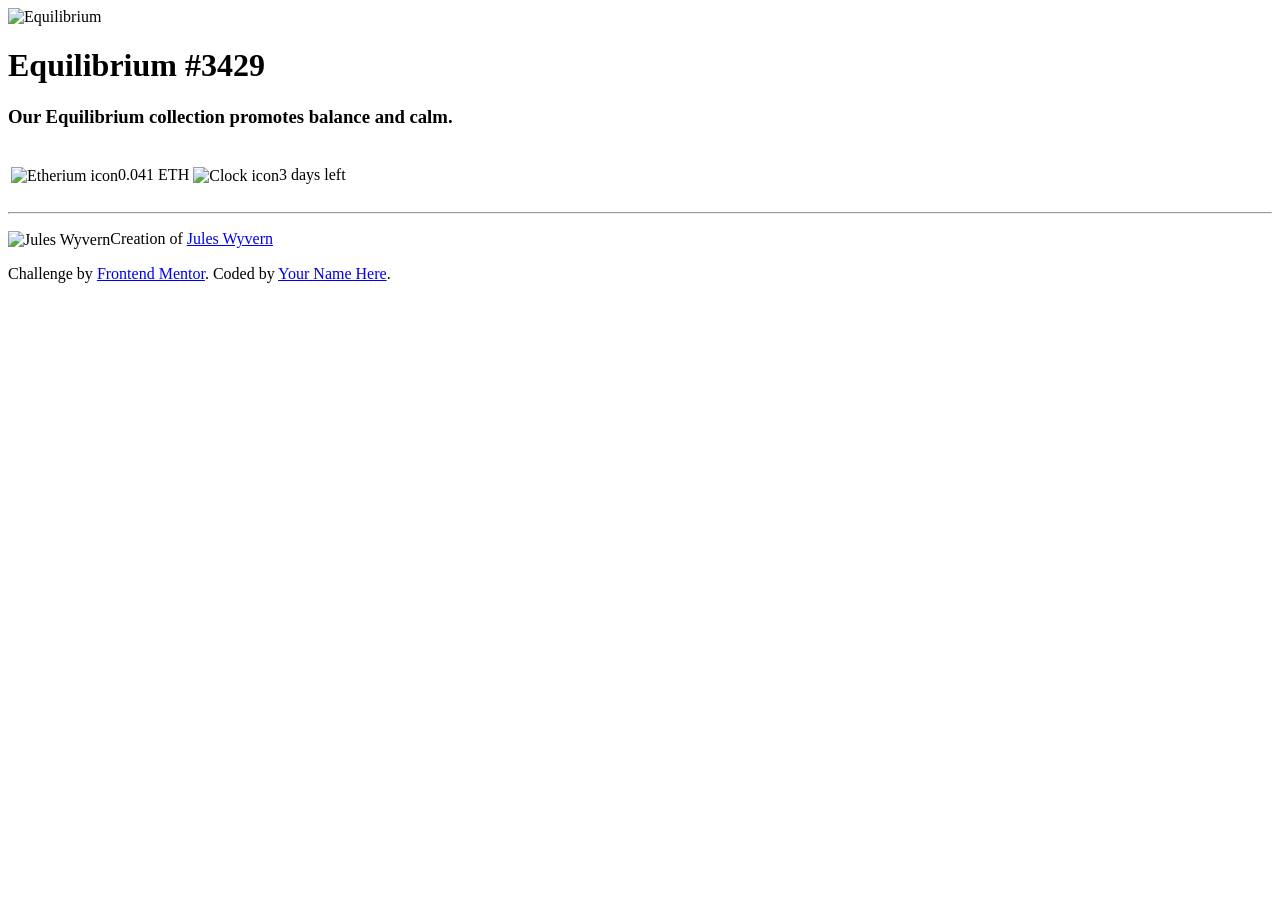
==== index.html @ e95c2096 "Correcting file location" ====
<!DOCTYPE html>
<html lang="en">
<head>
    <meta charset="UTF-8">
    <meta name="viewport" content="width=device-width, initial-scale=1.0">
    <link rel="stylesheet" href="styles.css">
    <link rel="icon" type="image/png" sizes="32x32" href="/images/favicon-32x32.png">
    <title>Frontend Mentor | NFT preview card component</title>
    <link rel="preconnect" href="https://fonts.googleapis.com">
    <link rel="preconnect" href="https://fonts.gstatic.com" crossorigin>
    <link href="https://fonts.googleapis.com/css2?family=Outfit:wght@100..900&family=Poppins:ital,wght@0,100;0,200;0,300;0,400;0,500;0,600;0,700;0,800;0,900;1,100;1,200;1,300;1,400;1,500;1,600;1,700;1,800;1,900&display=swap" rel="stylesheet">
</head>
<body>


    <div class="wrapper">

        <div class="imageContainer">
            <img class="artwork"src="images/image-equilibrium.jpg" alt="Equilibrium">
            <!-- <div id="after"><img src="images/icon-view.svg" alt="Viewed Item"></div> -->
        </div>
        <h1>Equilibrium #3429</h1>

        <h3>Our Equilibrium collection promotes balance and calm.</h3>

        <table class="info">
            <tr>
                <td><div class="coinInfo">
                    <p class="coinText"><img style="vertical-align: middle;" src="images/icon-ethereum.svg" alt="Etherium icon">0.041 ETH</p>
                </div></td>
                <td><div class="timeLeft">
                     <p class="timeText"><img style="vertical-align: middle;" src="images/icon-clock.svg" alt="Clock icon">3 days left</p>
                </div></td>
            </tr>
        </table>
        <hr>
        <div class="author">
           <p><img style="vertical-align: middle;" src="images/image-avatar.png" alt="Jules Wyvern">Creation of <a href="#">Jules Wyvern</a></p>
        </div>
    </div>
  <div class="attribution">
    Challenge by <a href="https://www.frontendmentor.io?ref=challenge" target="_blank">Frontend Mentor</a>. 
    Coded by <a href="#">Your Name Here</a>.
  </div>
</body>
</html>
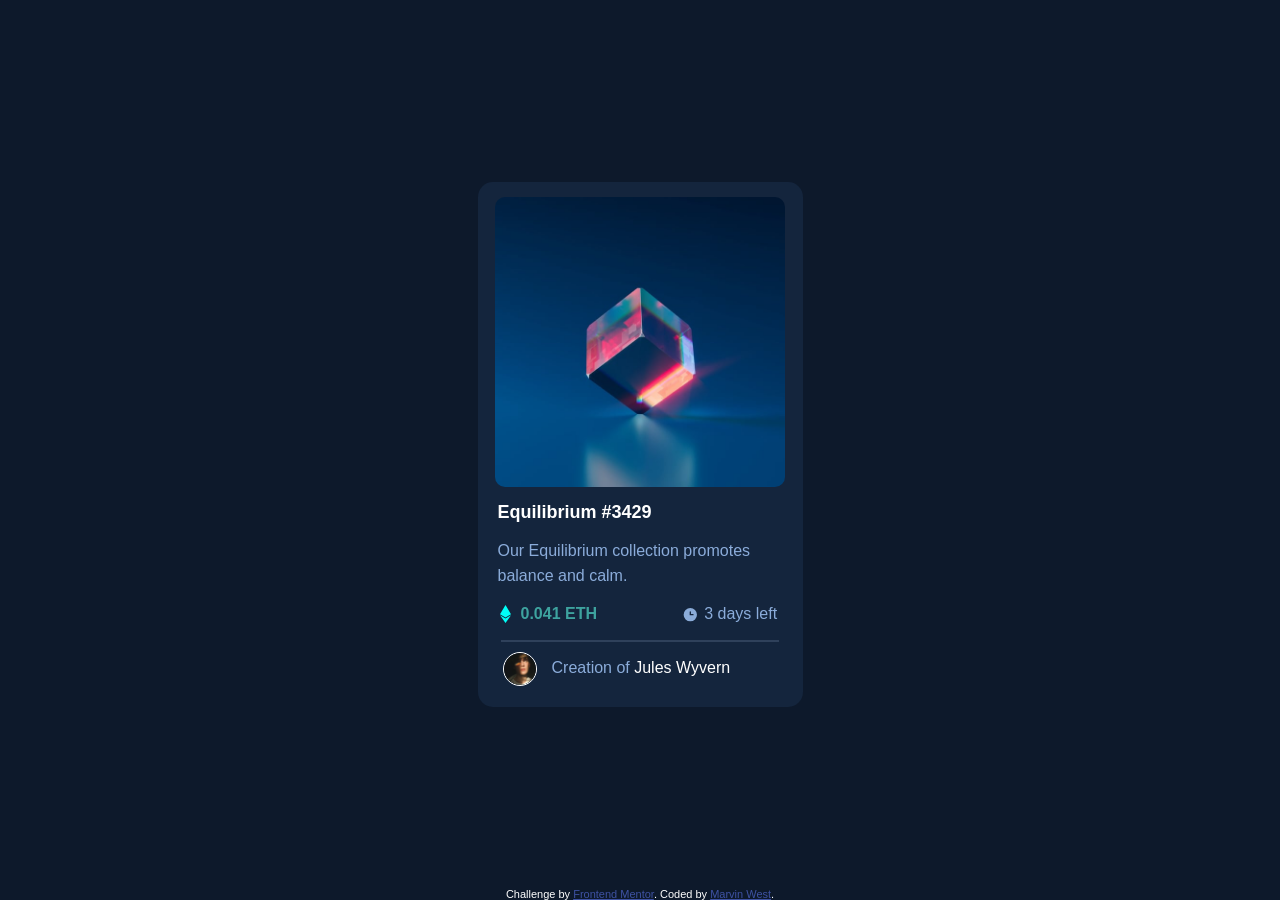
==== commit 71b16675: "Update index.html credits text was not linked properly" ====
--- a/index.html
+++ b/index.html
@@ -40,7 +40,7 @@
     </div>
   <div class="attribution">
     Challenge by <a href="https://www.frontendmentor.io?ref=challenge" target="_blank">Frontend Mentor</a>. 
-    Coded by <a href="#">Your Name Here</a>.
+    Coded by <a href="https://github.com/MWest1996">Marvin West</a>.
   </div>
 </body>
 </html>
--- a/styles.css
+++ b/styles.css
@@ -0,0 +1,125 @@
+:root{
+    --color-blue-500: hsl(215, 51%, 70%);
+    --color-cyan-400: hsl(178, 45%, 44%);
+    --color-blue-950: hsl(217, 54%, 11%);
+    --color-blue-900: hsl(216, 50%, 16%);
+    --color-blue-800: hsl(215, 32%, 27%);
+    --color-white: hsl(0 0 100);
+    --font-body: 'Outfit', Arial, Helvetica, sans-serif;
+}
+
+*{
+    padding: 0;
+    margin: 0;
+}
+
+body{
+    height: 100vh;
+    background-color: var(--color-blue-950);
+    font-family: var(--font-body);
+    display: flex;
+    flex-direction: column;
+    justify-content: center;
+    margin: auto;
+}
+
+.wrapper{
+    width: 325px;
+    background-color: var(--color-blue-900);
+    margin: auto;
+    align-content: center;
+    border-radius: 15px;
+    height: 525px;
+}
+
+.artwork {
+    max-width: 290px;
+    border-radius: 10px;
+    margin: auto;
+    margin-top: 10px;
+    display: block;
+}
+
+.wrapper h1{
+    color: var(--color-white);
+    font-size: 18px;
+    font-weight: 600;
+    margin: 15px 30px 5px 20px;
+}
+
+.wrapper h1:hover{
+    color: var(--color-cyan-400);
+    transition-duration: .4s;
+    cursor: pointer;
+}
+
+.wrapper h3{
+    color: var(--color-blue-500);
+    font-size: 16px;
+    font-weight: 300;
+    line-height: 25px;
+    margin: 15px 10px 5px 20px;
+}
+
+.info{
+    width: 100%;
+    margin: 15px 10px 15px 20px;
+}
+
+.coinInfo{
+    width: 100%;
+}
+
+.coinInfo img{
+    margin-right: 10px;
+    align-self: auto;
+}
+
+.coinText{
+    color: var(--color-cyan-400);
+    font-weight: 600;
+}
+
+.timeLeft{
+    color: var(--color-blue-500);
+    margin-left: 55px;
+}
+
+.timeLeft img{
+    margin-right: 5px;
+}
+
+hr{
+    width: 85%;
+    margin: auto;
+    color: hsl(215, 51%, 70%);
+    border: .25px solid var(--color-blue-800)
+}
+
+.author img{
+    width: 32px;
+    height: 32px;
+    margin: 10px 15px;
+    border: 1px solid var(--color-white);
+    border-radius: 100%;
+}
+
+.author{
+    color: var(--color-blue-500);
+    font-weight: 300;
+    margin: 0px 5px 5px 10px;
+}
+
+.author a{
+    color: var(--color-white);
+    text-decoration: none;
+    font-weight: 400;
+}
+
+.author a:hover{
+    color: var(--color-cyan-400);
+    transition-duration: .4s;
+}
+
+.attribution { font-size: 11px; text-align: center; color: white; }
+.attribution a { color: hsl(228, 45%, 44%); }
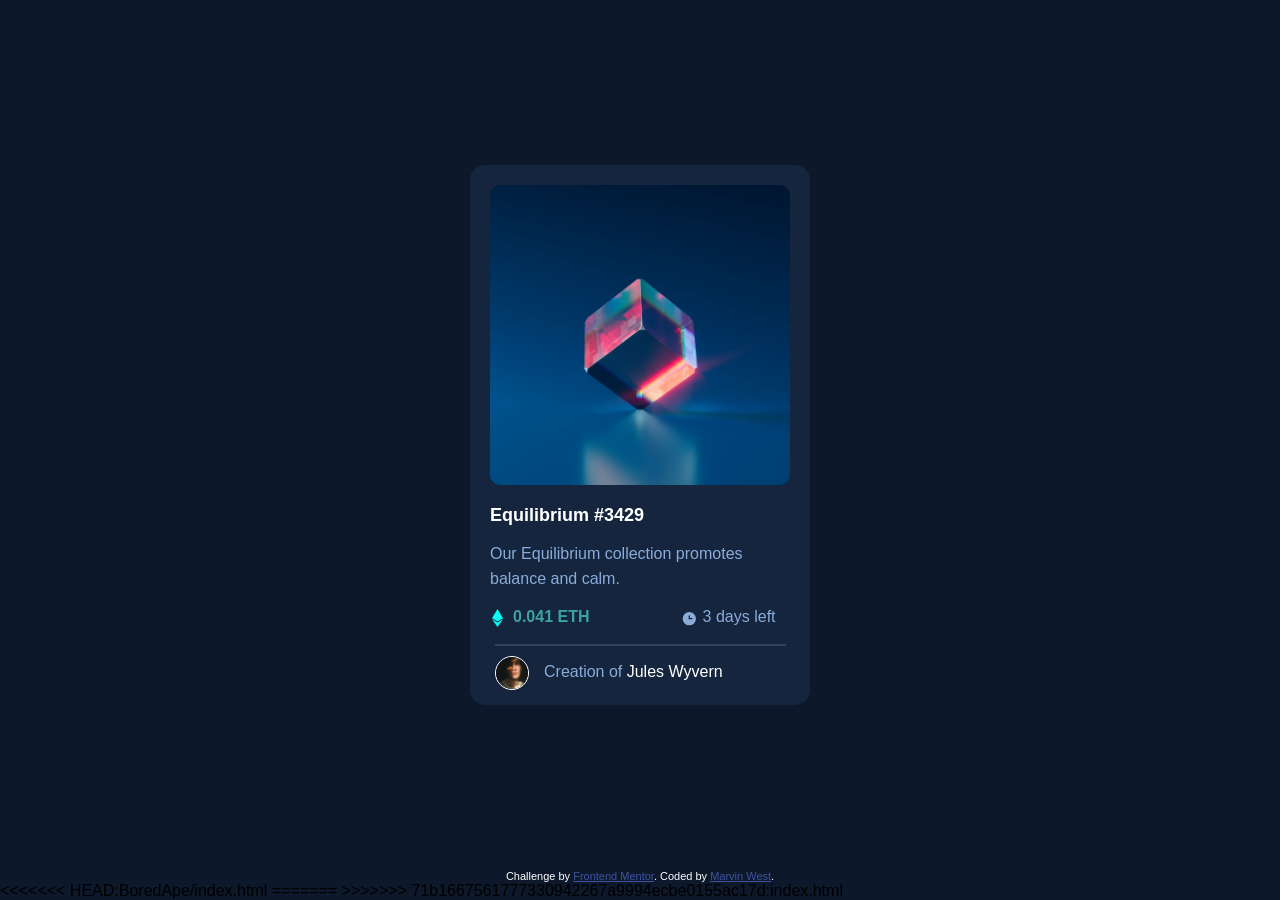
==== commit a47d4f4b: "first commit" ====
--- a/index.html
+++ b/index.html
@@ -17,8 +17,8 @@
 
         <div class="imageContainer">
             <img class="artwork"src="images/image-equilibrium.jpg" alt="Equilibrium">
-            <!-- <div id="after"><img src="images/icon-view.svg" alt="Viewed Item"></div> -->
         </div>
+        <!-- <img class="viewIcon"src="images/icon-view.svg" alt=""> -->
         <h1>Equilibrium #3429</h1>
 
         <h3>Our Equilibrium collection promotes balance and calm.</h3>
@@ -43,4 +43,10 @@
     Coded by <a href="https://github.com/MWest1996">Marvin West</a>.
   </div>
 </body>
+<<<<<<< HEAD:BoredApe/index.html
+<script>
+</script>
 </html>
+=======
+</html>
+>>>>>>> 71b1667561777330942267a9994ecbe0155ac17d:index.html
--- a/styles.css
+++ b/styles.css
@@ -24,27 +24,75 @@
 }
 
 .wrapper{
-    width: 325px;
+    width: 21.25rem;
     background-color: var(--color-blue-900);
     margin: auto;
     align-content: center;
-    border-radius: 15px;
-    height: 525px;
+    border-radius: 0.938rem;
 }
 
 .artwork {
-    max-width: 290px;
-    border-radius: 10px;
-    margin: auto;
-    margin-top: 10px;
+    width: 100%;
+    border-radius: 0.625rem;
+    padding: auto;
     display: block;
+}
+
+.imageContainer{
+    position: relative;
+    width: 18.75rem;
+    margin: 1.25rem;
+    cursor: pointer;
+}
+
+.imageContainer::before{
+    content:"";
+    position: absolute;
+    top: 0;
+    left: 0;
+    width: 100%;
+    height: 100%;
+    background-color: var(--color-cyan-400);
+    opacity: 0;
+    border-radius: .625rem;
+    transition: opacity .3s ease;
+}
+
+.imageContainer::after{
+    content:"";
+    position: absolute;
+    top: 50%;
+    left: 50%;
+    transform: translate(-50%, -25%);
+    width: 3rem;
+    height: 3rem;
+    background-image: url(images/icon-view.svg);
+    background-repeat: no-repeat;
+    background-position: center;
+    opacity: 0;
+    transition: opacity .3s ease;
+}
+
+.imageContainer:hover::before{
+    opacity: .7;
+}
+.imageContainer:hover::after{
+    opacity: 1;
+}
+
+.viewIcon{
+    position: absolute;
+    background-color: var(--color-cyan-400);
+    top: 30%;
+    left: 45%;
+    z-index: 1;
 }
 
 .wrapper h1{
     color: var(--color-white);
-    font-size: 18px;
+    font-size: 1.125rem;
     font-weight: 600;
-    margin: 15px 30px 5px 20px;
+    margin: 0.938rem 1.875rem 0.313rem 1.25rem;
 }
 
 .wrapper h1:hover{
@@ -55,15 +103,15 @@
 
 .wrapper h3{
     color: var(--color-blue-500);
-    font-size: 16px;
+    font-size: 1rem;
     font-weight: 300;
-    line-height: 25px;
-    margin: 15px 10px 5px 20px;
+    line-height: 1.563rem;
+    margin: 0.938rem 0.625rem 0.313rem 1.25rem;
 }
 
 .info{
     width: 100%;
-    margin: 15px 10px 15px 20px;
+    margin: 0.938rem 0.625rem 0.938rem 1.25rem;
 }
 
 .coinInfo{
@@ -71,7 +119,7 @@
 }
 
 .coinInfo img{
-    margin-right: 10px;
+    margin-right: 0.625rem;
     align-self: auto;
 }
 
@@ -82,32 +130,32 @@
 
 .timeLeft{
     color: var(--color-blue-500);
-    margin-left: 55px;
+    margin-left: 3.438rem;
 }
 
 .timeLeft img{
-    margin-right: 5px;
+    margin-right: 0.313rem;
 }
 
 hr{
     width: 85%;
     margin: auto;
     color: hsl(215, 51%, 70%);
-    border: .25px solid var(--color-blue-800)
+    border: 0.016rem solid var(--color-blue-800)
 }
 
 .author img{
-    width: 32px;
-    height: 32px;
-    margin: 10px 15px;
-    border: 1px solid var(--color-white);
+    width: 2rem;
+    height: 2rem;
+    margin: 0.625rem 0.938rem;
+    border: 0.063rem solid var(--color-white);
     border-radius: 100%;
 }
 
 .author{
     color: var(--color-blue-500);
     font-weight: 300;
-    margin: 0px 5px 5px 10px;
+    margin: 0px 0.313rem 0.313rem 0.625rem;
 }
 
 .author a{
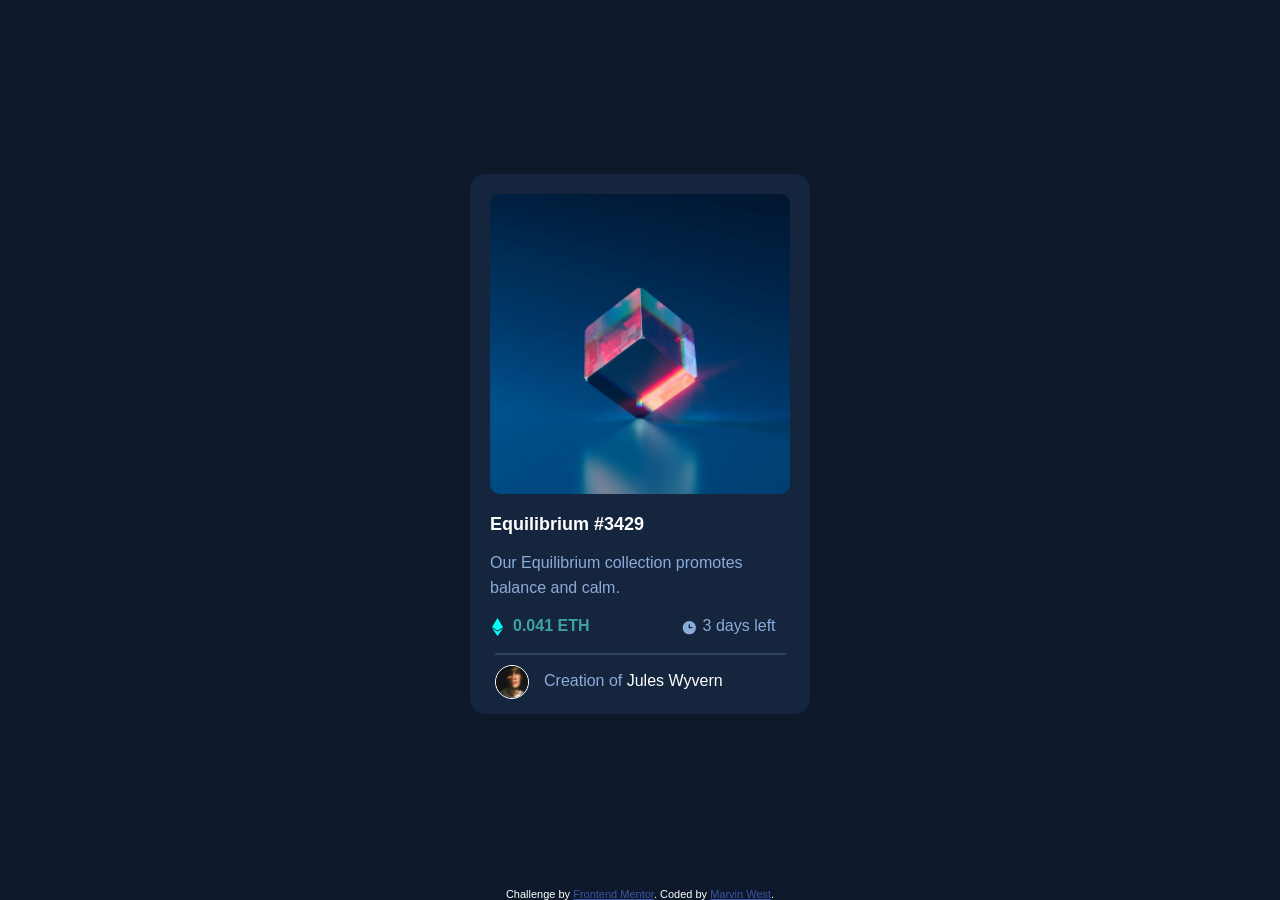
==== commit 4d482539: "Corrected errant html text and fixed heading heiarchy" ====
--- a/index.html
+++ b/index.html
@@ -12,16 +12,14 @@
 </head>
 <body>
 
-
     <div class="wrapper">
-
         <div class="imageContainer">
             <img class="artwork"src="images/image-equilibrium.jpg" alt="Equilibrium">
         </div>
-        <!-- <img class="viewIcon"src="images/icon-view.svg" alt=""> -->
+        
         <h1>Equilibrium #3429</h1>
 
-        <h3>Our Equilibrium collection promotes balance and calm.</h3>
+        <h2>Our Equilibrium collection promotes balance and calm.</h2>
 
         <table class="info">
             <tr>
@@ -43,10 +41,5 @@
     Coded by <a href="https://github.com/MWest1996">Marvin West</a>.
   </div>
 </body>
-<<<<<<< HEAD:BoredApe/index.html
-<script>
-</script>
 </html>
-=======
-</html>
->>>>>>> 71b1667561777330942267a9994ecbe0155ac17d:index.html
+
--- a/styles.css
+++ b/styles.css
@@ -101,7 +101,7 @@
     cursor: pointer;
 }
 
-.wrapper h3{
+.wrapper h2{
     color: var(--color-blue-500);
     font-size: 1rem;
     font-weight: 300;
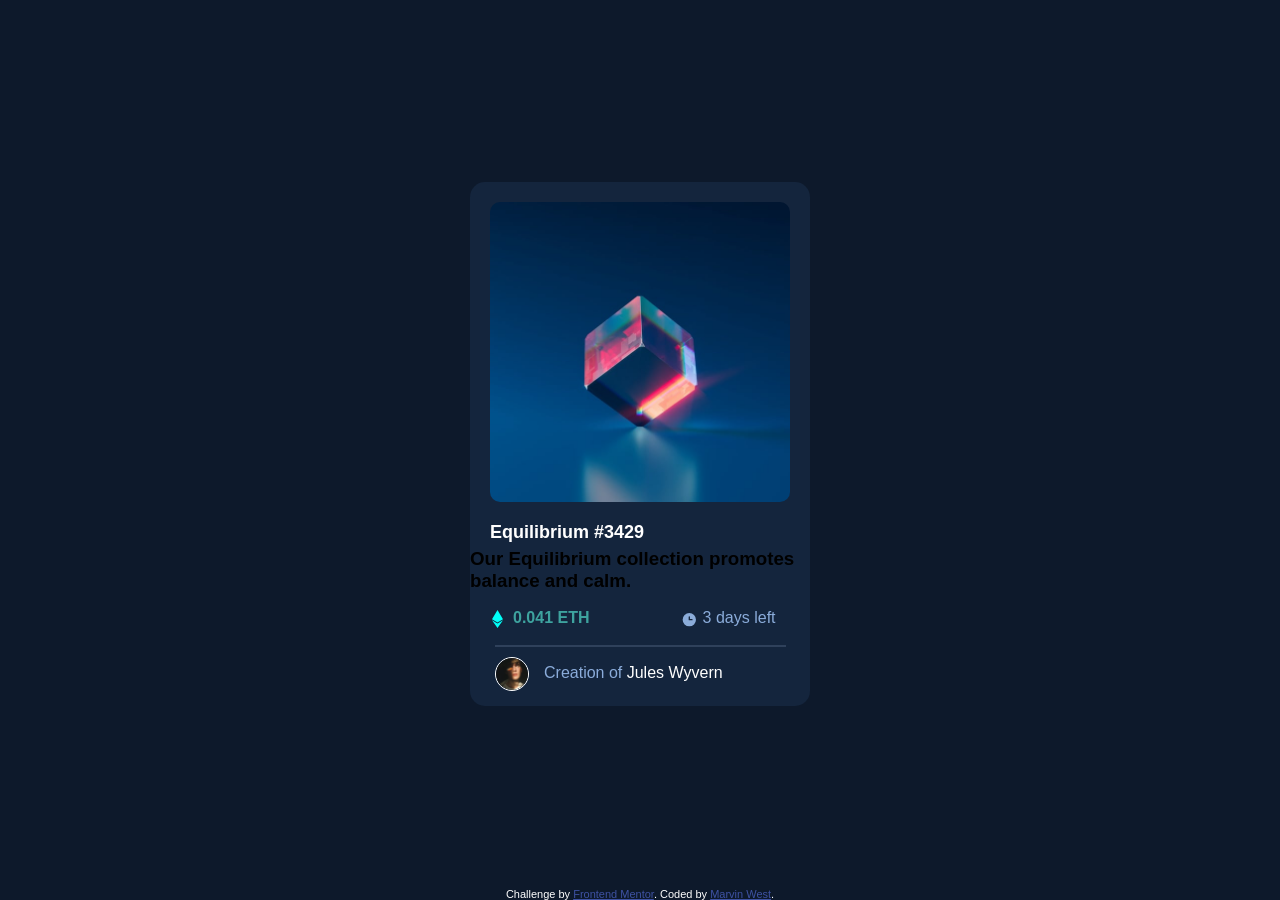
==== commit 2e6df2ca: "Update index.html idk why but the styles css isn't updating on the live version of the site. It's br" ====
--- a/index.html
+++ b/index.html
@@ -19,7 +19,7 @@
         
         <h1>Equilibrium #3429</h1>
 
-        <h2>Our Equilibrium collection promotes balance and calm.</h2>
+        <h3>Our Equilibrium collection promotes balance and calm.</h3>
 
         <table class="info">
             <tr>
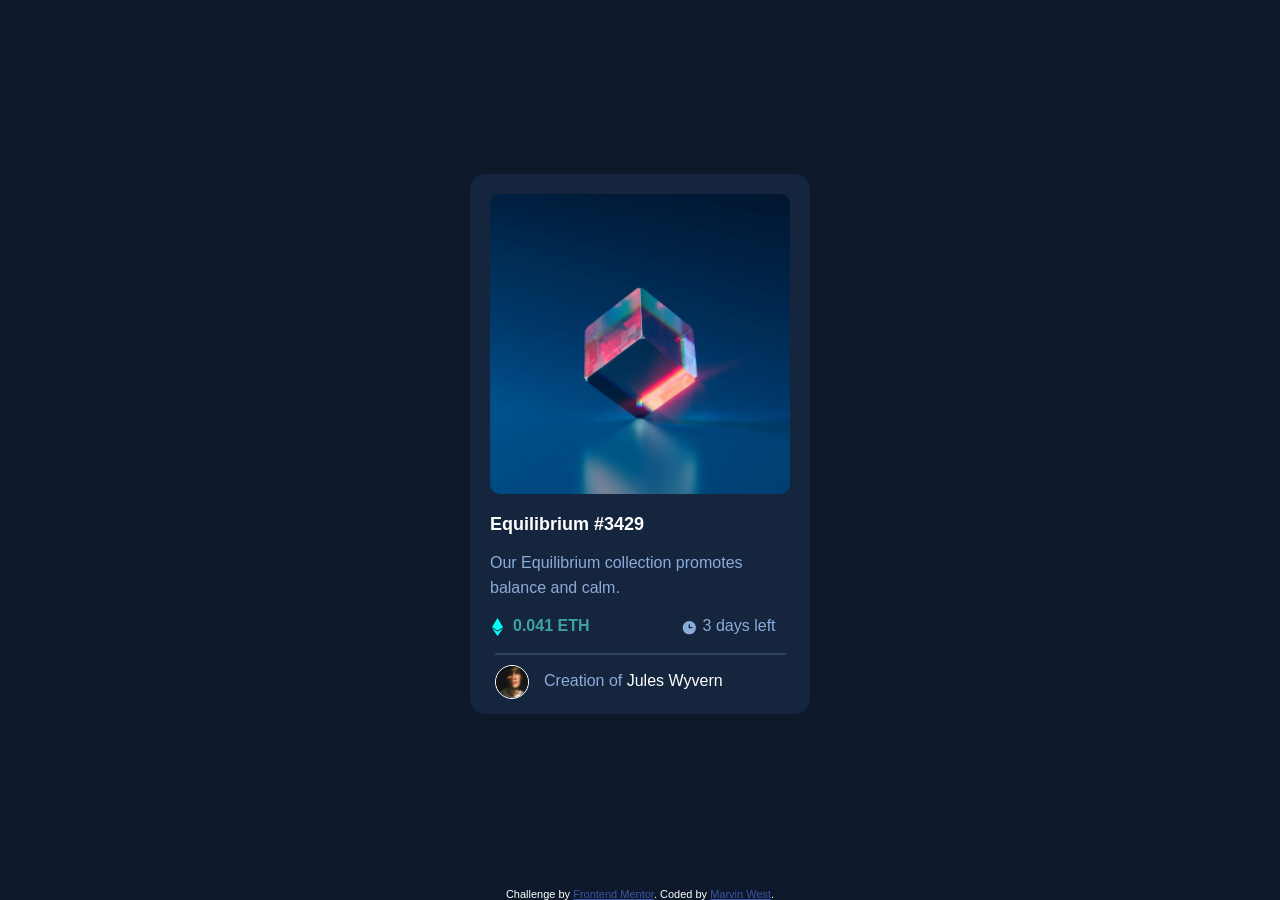
==== commit a1930e71: "please work idk why my headers arne't working" ====
--- a/index.html
+++ b/index.html
@@ -19,7 +19,7 @@
         
         <h1>Equilibrium #3429</h1>
 
-        <h3>Our Equilibrium collection promotes balance and calm.</h3>
+        <h2>Our Equilibrium collection promotes balance and calm.</h2>
 
         <table class="info">
             <tr>
